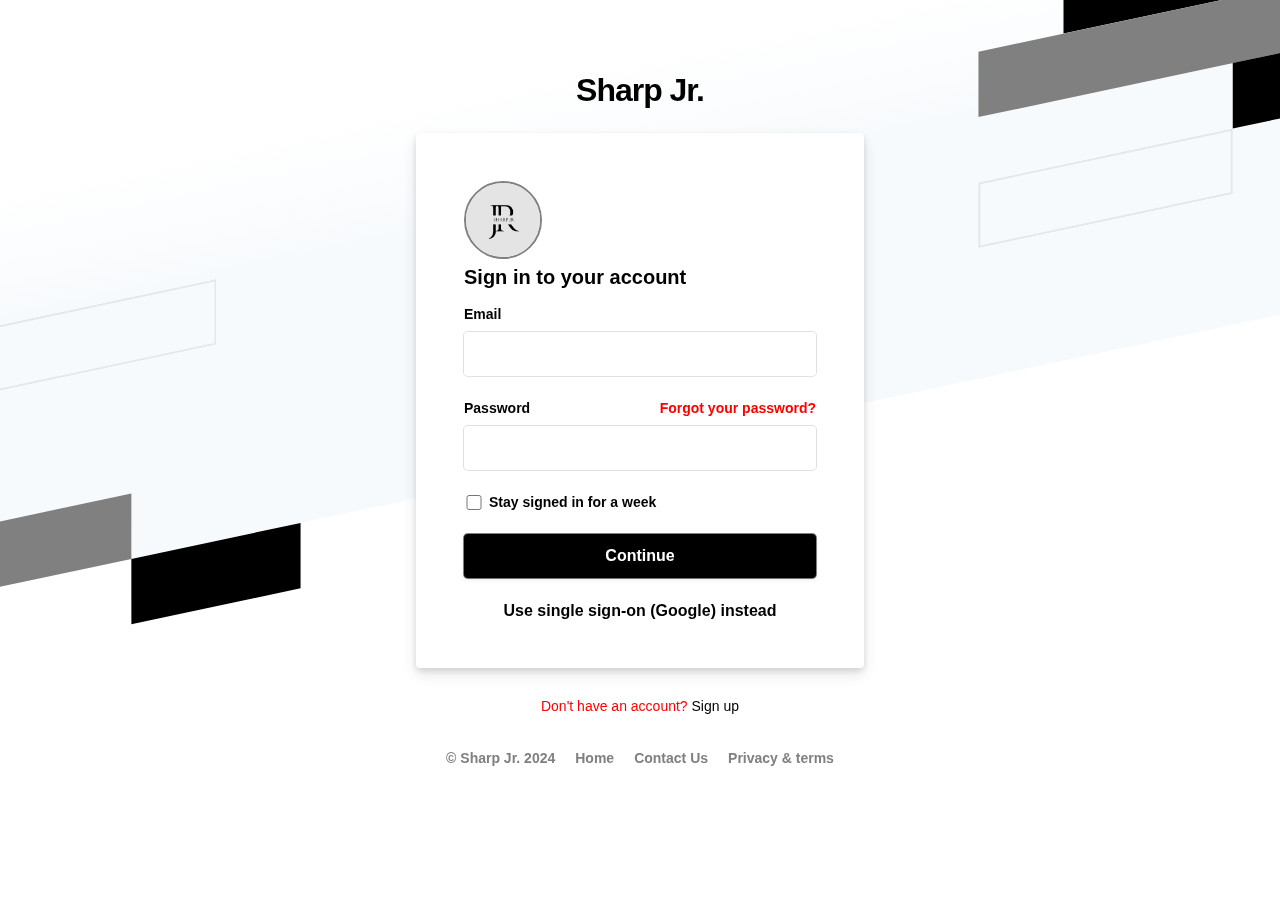
==== logins/login.html @ 783a329c "added logins" ====
<!DOCTYPE html>
<html lang="en">
<head>
  <meta charset="UTF-8">
  <meta http-equiv="X-UA-Compatible" content="IE=edge">
  <meta name="viewport" content="width=device-width, initial-scale=1.0">
  <link rel="stylesheet" href="login.css">
  <link rel="shortcut icon" href="../images/sharp jr logo.jpeg" type="image/x-icon">
  <title>Accounts</title>
</head>
<body>
  <div class="login-root">
    <div class="box-root flex-flex flex-direction--column" style="min-height: 100vh;flex-grow: 1;">
      <div class="loginbackground box-background--white padding-top--64">
        <div class="loginbackground-gridContainer">
          <div class="box-root flex-flex" style="grid-area: top / start / 8 / end;">
            <div class="box-root" style="background-image: linear-gradient(white 0%, rgb(247, 250, 252) 33%); flex-grow: 1;"></div>
          </div>
          <div class="box-root flex-flex" style="grid-area: 4 / 2 / auto / 5;">
            <div class="box-root box-divider--light-all-2 animationLeftRight tans3s" style="flex-grow: 1;"></div>
          </div>
          <div class="box-root flex-flex" style="grid-area: 6 / start / auto / 2;">
            <div class="box-root box-background--blue800" style="flex-grow: 1;"></div>
          </div>
          <div class="box-root flex-flex" style="grid-area: 7 / start / auto / 4;">
            <div class="box-root box-background--blue animationLeftRight" style="flex-grow: 1;"></div>
          </div>
          <div class="box-root flex-flex" style="grid-area: 8 / 4 / auto / 6;">
            <div class="box-root box-background--gray100 animationLeftRight tans3s" style="flex-grow: 1;"></div>
          </div>
          <div class="box-root flex-flex" style="grid-area: 2 / 15 / auto / end;">
            <div class="box-root box-background--cyan200 animationRightLeft tans4s" style="flex-grow: 1;"></div>
          </div>
          <div class="box-root flex-flex" style="grid-area: 3 / 14 / auto / end;">
            <div class="box-root box-background--blue animationRightLeft" style="flex-grow: 1;"></div>
          </div>
          <div class="box-root flex-flex" style="grid-area: 4 / 17 / auto / 20;">
            <div class="box-root box-background--gray100 animationRightLeft tans4s" style="flex-grow: 1;"></div>
          </div>
          <div class="box-root flex-flex" style="grid-area: 5 / 14 / auto / 17;">
            <div class="box-root box-divider--light-all-2 animationRightLeft tans3s" style="flex-grow: 1;"></div>
          </div>
        </div>
      </div>
      <div class="box-root padding-top--24 flex-flex flex-direction--column" style="flex-grow: 1; z-index: 9;">
        <div class="box-root padding-top--48 padding-bottom--24 flex-flex flex-justifyContent--center">
          <h1><a href="http://blog.stackfindover.com/" rel="dofollow">Sharp Jr.</a></h1>
        </div>
        <div class="formbg-outer">
          <div class="formbg">
            <div class="formbg-inner padding-horizontal--48">
              <img class="logo" src="../images/sharp jr logo.jpeg" alt="alternative-text" width="40%" height="90px">
              <span class="padding-bottom--15"><strong>Sign in to your account</strong></span>
              <form id="stripe-login">
                <div class="field padding-bottom--24">
                  <label for="email">Email</label>
                  <input type="email" name="email">
                </div>
                <div class="field padding-bottom--24">
                  <div class="grid--50-50">
                    <label for="password">Password</label>
                    <div class="reset-pass">
                      <a href="#">Forgot your password?</a>
                    </div>
                  </div>
                  <input type="password" name="password">
                </div>
                <div class="field field-checkbox padding-bottom--24 flex-flex align-center">
                  <label for="checkbox">
                    <input type="checkbox" name="checkbox"> Stay signed in for a week
                  </label>
                </div>
                <div class="field padding-bottom--24">
                  <input type="submit" name="submit" value="Continue">
                </div>
                <div class="field">
                  <a class="ssolink" href="#">Use single sign-on (Google) instead</a>
                </div>
              </form>
            </div>
          </div>
          <div class="footer-link padding-top--24">
            <span>Don't have an account? <a href="../logins/signUp.html">Sign up</a></span>
            <div class="listing padding-top--24 padding-bottom--24 flex-flex center-center">
              <span><a href="#">© Sharp Jr. 2024</a></span>
              <span><a href="../index.html">Home</a></span>
              <span><a href="../contact/contact.html">Contact Us</a></span>
              <span><a href="../privacy & terms/terms.html">Privacy & terms</a></span>
            </div>
          </div>
        </div>
      </div>
    </div>
    <!-- logout text starts -->
  <div id="logout-popup" class="popup">
    <div class="popup-content">
        <h2>Logged Out</h2>
        <p>You have been successfully logged out of your Sharp Jr account.</p>
        <p>If you wish to log in again, <a href="login.html">click here</a>.</p>
        <button onclick="showPopup()">Logout</button>

    </div>
</div>
   <!-- logout text ends -->
  </div>
  
</body>
<script src="login.js"></script>
</html>
---- logins/login.css ----
/* Reset default styles */
* {
  padding: 0;
  margin: 0;
  color: black;
  box-sizing: border-box;
  word-wrap: break-word;
  font-family: 'Open Sans', sans-serif;
}

/* Body styles */
body {
  min-height: 100%;
  background-color: white;
}

/* Heading 1 styles */
h1 {
  letter-spacing: -0.063rem;
}

/* Link styles */
a {
  color: black;
  text-decoration: unset;
}

/* Main container for login */
.logo {
  max-width: 4.9rem;
  height: auto;
  margin-right: 10px;
  border-radius: 50%;
  border: 2px solid grey;
}
.login-root {
  background: #fff;
  display: flex;
  width: 100%;
  min-height: 100vh;
  overflow: hidden;
}

/* Background styling */
.loginbackground {
  min-height: 692px;
  position: fixed;
  bottom: 0;
  left: 0;
  right: 0;
  top: 0;
  z-index: 0;
  overflow: hidden;
}

/* Flex container styles */
.flex-flex {
  display: flex;
}

/* Center alignment styles */
.align-center {
  align-items: center; 
}

/* Center alignment for both axes */
.center-center {
  align-items: center;
  justify-content: center;
}

/* Box styles */
.box-root {
  box-sizing: border-box;
}

/* Flex direction column styles */
.flex-direction--column {
  -ms-flex-direction: column;
  flex-direction: column;
}

/* Grid container for background */
.loginbackground-gridContainer {
  display: grid;
  grid-template-columns: [start] 1fr [left-gutter] repeat(16, 86.6px) [left-gutter] 1fr [end];
  grid-template-rows: [top] 1fr [top-gutter] repeat(8, 64px) [bottom-gutter] 1fr [bottom];
  justify-content: center;
  margin: 0 -2%;
  transform: rotate(-12deg) skew(-12deg);
}

/* Divider styles */
.box-divider--light-all-2 {
  box-shadow: inset 0 0 0 2px #e3e8ee;
}

/* Background color styles */
.box-background--blue {
  background-color: grey;
}

.box-background--white {
  background-color: #ffffff; 
}

/* Typography */
.box-background--gray100 {
  background-color: black;
}

.box-background--cyan200 {
  background-color: black;
}

/* Padding styles */
.padding-top--64 {
  padding-top: 64px;
}

.padding-top--24 {
  padding-top: 24px;
}

.padding-top--48 {
  padding-top: 48px;
}

.padding-bottom--24 {
  padding-bottom: 24px;
}

.padding-horizontal--48 {
  padding: 48px;
}

.padding-bottom--15 {
  padding-bottom: 15px;
}

/* Flexbox alignment */
.flex-justifyContent--center {
  -ms-flex-pack: center;
  justify-content: center;
}

/* Form container styles */
.formbg {
  margin: 0px auto;
  width: 100%;
  max-width: 448px;
  background: white;
  border-radius: 4px;
  box-shadow: rgba(60, 66, 87, 0.12) 0px 7px 14px 0px, rgba(0, 0, 0, 0.12) 0px 3px 6px 0px;
}

/* Typography within form */
span {
  display: block;
  font-size: 20px;
  line-height: 28px;
  color: #1a1f36;
}

/* Label styles */
label {
  margin-bottom: 10px;
}

/* Reset password link styles */
.reset-pass a, label {
  font-size: 14px;
  font-weight: 600;
  display: block;
}

.reset-pass > a {
  text-align: right;
  margin-bottom: 10px;
  color: red;
}

/* Grid layout for form */
.grid--50-50 {
  display: grid;
  grid-template-columns: 50% 50%;
  align-items: center;
}

/* Input field styles */
.field input, select {
  font-size: 16px;
  line-height: 28px;
  padding: 8px 16px;
  width: 100%;
  min-height: 44px;
  border: unset;
  border-radius: 4px;
  outline-color: rgb(84 105 212 / 0.5);
  background-color: rgb(255, 255, 255);
  box-shadow: rgba(0, 0, 0, 0) 0px 0px 0px 0px, 
              rgba(0, 0, 0, 0) 0px 0px 0px 0px, 
              rgba(0, 0, 0, 0) 0px 0px 0px 0px, 
              rgba(60, 66, 87, 0.16) 0px 0px 0px 1px, 
              rgba(0, 0, 0, 0) 0px 0px 0px 0px, 
              rgba(0, 0, 0, 0) 0px 0px 0px 0px, 
              rgba(0, 0, 0, 0) 0px 0px 0px 0px;
}

/* Submit button styles */
input[type="submit"] {
  background-color: black;
  box-shadow: rgba(0, 0, 0, 0) 0px 0px 0px 0px, 
              rgba(0, 0, 0, 0) 0px 0px 0px 0px, 
              rgba(0, 0, 0, 0.12) 0px 1px 1px 0px, 
              grey 0px 0px 0px 1px, 
              rgba(0, 0, 0, 0) 0px 0px 0px 0px, 
              rgba(0, 0, 0, 0) 0px 0px 0px 0px, 
              rgba(60, 66, 87, 0.08) 0px 2px 5px 0px;
  color: #fff;
  font-weight: 600;
  cursor: pointer;
}

/* Checkbox styles */
.field-checkbox input {
  width: 20px;
  height: 15px;
  margin-right: 5px; 
  box-shadow: unset;
  min-height: unset;
}

.field-checkbox label {
  display: flex;
  align-items: center;
  margin: 0;
}

/* SSOLink styles */
a.ssolink {
  display: block;
  text-align: center;
  font-weight: 600;
}

/* Footer link styles */
.footer-link span {
  font-size: 14px;
  text-align: center;
  color: red;
}

/* Listing link styles */
.listing a {
  color: grey;
  font-weight: 600;
  margin: 0 10px;
}

/* Select dropdown styles */
select {
  font-size: 16px;
  line-height: 28px;
  padding: 8px 16px;
  width: 100%;
  min-height: 44px;
  border: unset;
  border-radius: 4px;
  outline-color: rgb(84 105 212 / 0.5);
  background-color: rgb(255, 255, 255);
  box-shadow: rgba(0, 0, 0, 0) 0px 0px 0px 0px, 
              rgba(0, 0, 0, 0) 0px 0px 0px 0px, 
              rgba(0, 0, 0, 0) 0px 0px 0px 0px, 
              rgba(60, 66, 87, 0.16) 0px 0px 0px 1px, 
              rgba(0, 0, 0, 0) 0px 0px 0px 0px, 
              rgba(0, 0, 0, 0) 0px 0px 0px 0px, 
              rgba(0, 0, 0, 0) 0px 0px 0px 0px;
}

/* Animations */
.animationRightLeft {
  animation: animationRightLeft 2s ease-in-out infinite;
}

.animationLeftRight {
  animation: animationLeftRight 2s ease-in-out infinite;
}

.tans3s {
  animation: animationLeftRight 3s ease-in-out infinite;
}

.tans4s {
  animation: animationLeftRight 4s ease-in-out infinite;
}

/* Keyframe animations */
@keyframes animationLeftRight {
  0% {
    transform: translateX(0px);
  }
  50% {
    transform: translateX(1000px);
  }
  100% {
    transform: translateX(0px);
  }
} 

@keyframes animationRightLeft {
  0% {
    transform: translateX(0px);
  }
  50% {
    transform: translateX(-1000px);
  }
  100% {
    transform: translateX(0px);
  }
} 

/* Popup styles */
.popup {
  display: none;
  position: fixed;
  top: 0;
  left: 0;
  width: 100%;
  height: 100%;
  background-color: rgba(0, 0, 0, 0.5);
  justify-content: center;
  align-items: center;
  z-index: 100;
}

.popup-content {
  background-color: #fff;
  padding: 20px;
  border-radius: 5px;
  text-align: center;
  box-shadow: 0px 0px 10px rgba(0, 0, 0, 0.2);
}

.popup h2 {
  color: #333;
}

.popup p {
  color: #555;
  margin: 10px 0;
}

.popup a {
  color: #007bff;
  text-decoration: none;
}

.popup a:hover {
  text-decoration: underline;
}
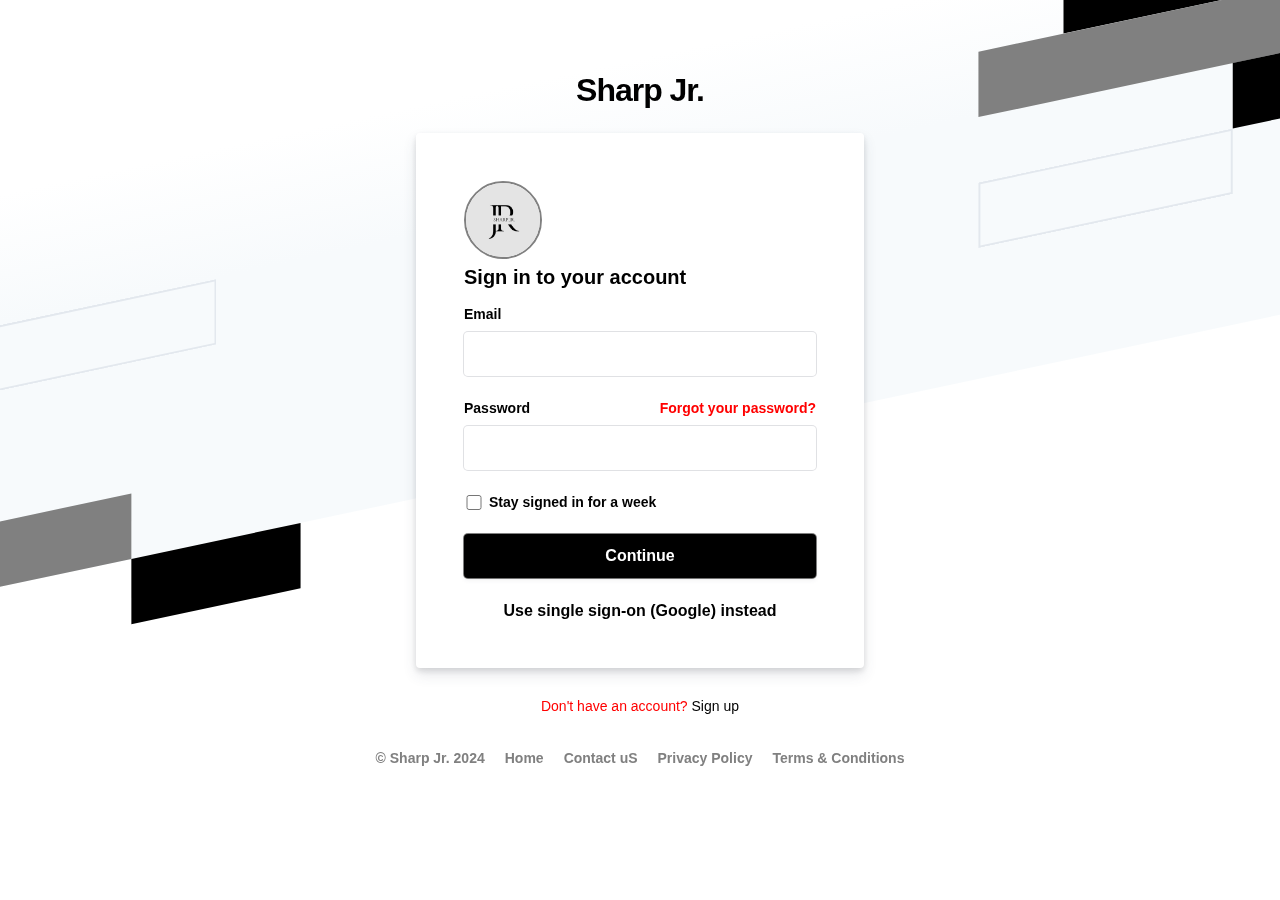
==== commit 358d6bfa: "added links to redirect pages" ====
--- a/logins/login.html
+++ b/logins/login.html
@@ -84,8 +84,9 @@
             <div class="listing padding-top--24 padding-bottom--24 flex-flex center-center">
               <span><a href="#">© Sharp Jr. 2024</a></span>
               <span><a href="../index.html">Home</a></span>
-              <span><a href="../contact/contact.html">Contact Us</a></span>
-              <span><a href="../privacy & terms/terms.html">Privacy & terms</a></span>
+              <span><a href="../contact/contact.html">Contact uS</a></span>
+              <span><a href="#">Privacy Policy</a></span>
+              <span><a href="../privacy & terms/terms.html">Terms & Conditions</a></span>
             </div>
           </div>
         </div>
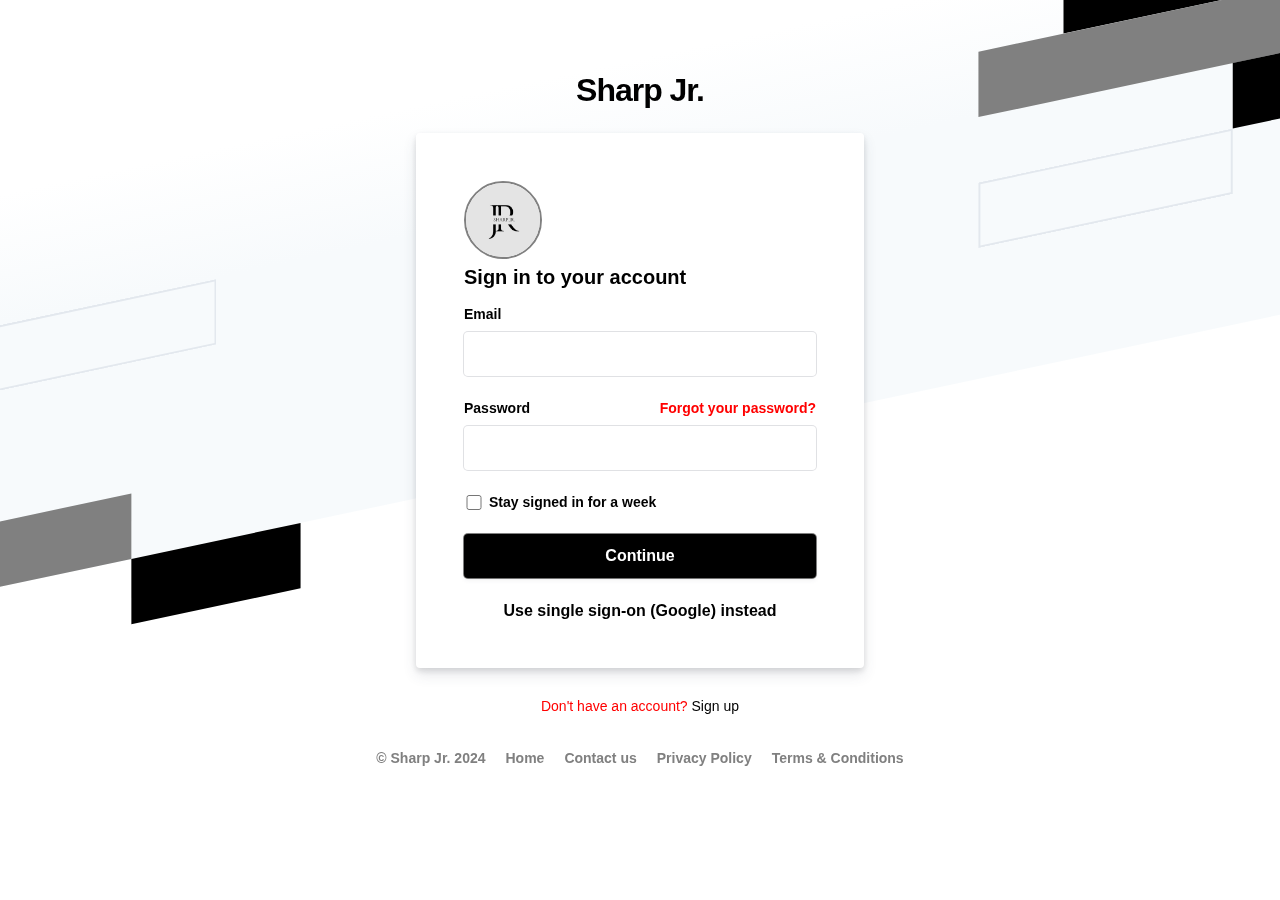
==== commit cb502890: "bulk commit" ====
--- a/logins/login.html
+++ b/logins/login.html
@@ -84,14 +84,16 @@
             <div class="listing padding-top--24 padding-bottom--24 flex-flex center-center">
               <span><a href="#">© Sharp Jr. 2024</a></span>
               <span><a href="../index.html">Home</a></span>
-              <span><a href="../contact/contact.html">Contact uS</a></span>
-              <span><a href="#">Privacy Policy</a></span>
+              <span><a href="../contact/contact.html">Contact us</a></span>
+              <span><a href="../privacy & terms/privacy.html">Privacy Policy</a></span>
               <span><a href="../privacy & terms/terms.html">Terms & Conditions</a></span>
             </div>
           </div>
         </div>
       </div>
     </div>
+
+    
     <!-- logout text starts -->
   <div id="logout-popup" class="popup">
     <div class="popup-content">
